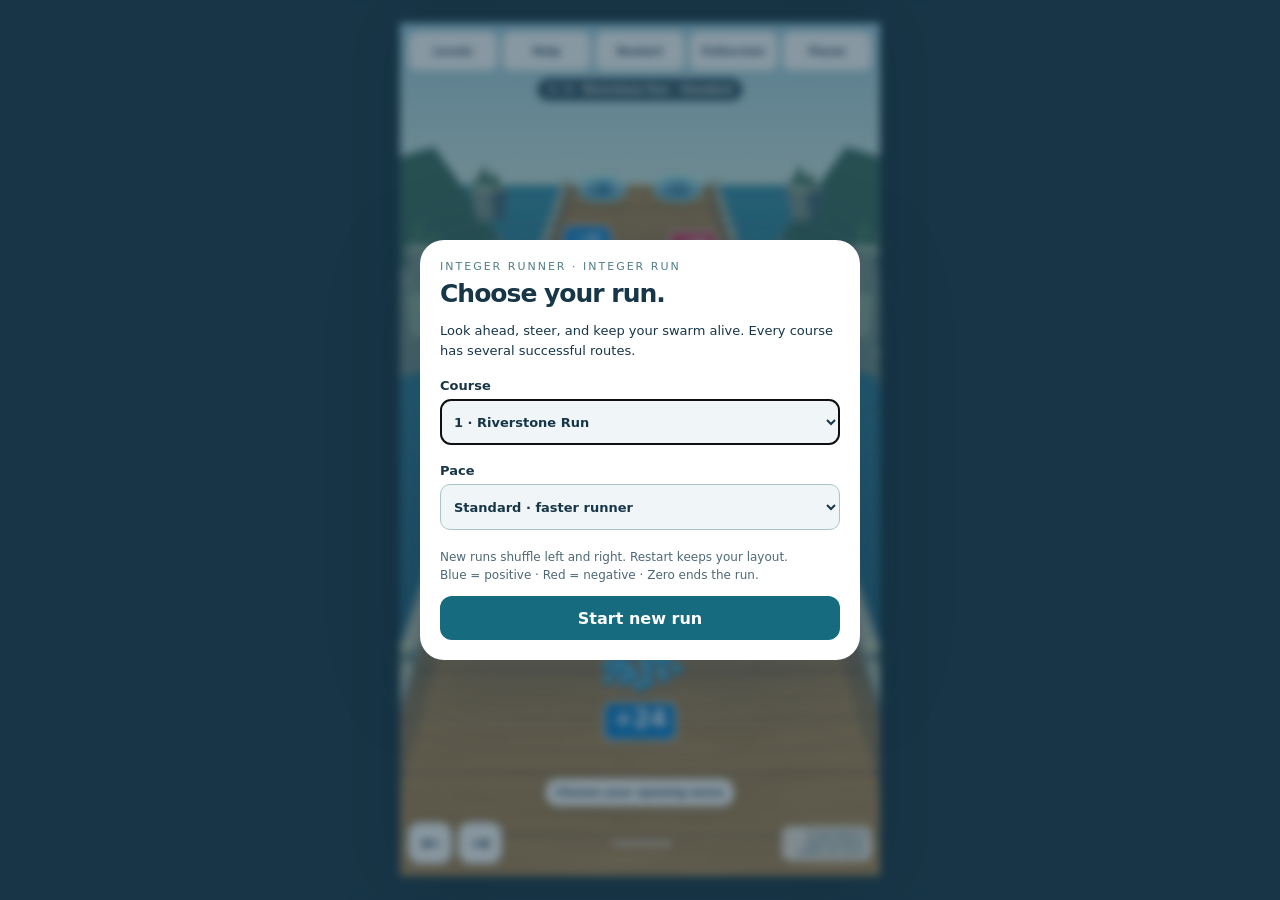
==== index.html @ 9d8e60ab "Rename game to Integer Runner while preserving verified complete HTML" ====
<!doctype html>
<html lang="en"><head><meta charset="utf-8"><meta name="viewport" content="width=device-width,initial-scale=1,viewport-fit=cover"><meta name="theme-color" content="#166c7e"><title>Integer Runner — Integer Run</title><style>
:root{font-family:system-ui,-apple-system,Segoe UI,sans-serif;color:#173648;background:#bbdfdf;font-synthesis:none}*{box-sizing:border-box}body{margin:0;overflow:hidden}button{font:inherit;cursor:pointer;border:1px solid #b7ced0;border-radius:12px;padding:10px 14px;background:#fffffff2;color:#173648;font-weight:750;min-height:44px}button:hover{background:#e6f7f6}button:focus-visible{outline:3px solid #ffb839;outline-offset:3px}canvas{display:block;width:100vw;height:100dvh;touch-action:none}header{position:fixed;top:max(12px,env(safe-area-inset-top));left:16px;right:16px;display:flex;align-items:center;justify-content:space-between;gap:8px;pointer-events:none}.brand{background:#ffffffed;padding:9px 14px;border-radius:14px;box-shadow:0 3px 12px #204e5620}.brand strong{display:block;font-size:18px;letter-spacing:-.5px}.brand span{font-size:11px;letter-spacing:1.4px;text-transform:uppercase}.tools{display:flex;gap:6px;pointer-events:auto}.tools button{padding:9px 12px}.quantity{position:fixed;left:50%;top:78px;transform:translateX(-50%);padding:7px 22px;border:2px solid white;border-radius:18px;color:white;background:#0876cb;font-size:30px;font-weight:850;font-variant-numeric:tabular-nums;box-shadow:0 4px 18px #17364828}.quantity small{display:block;text-align:center;font-size:9px;letter-spacing:1.3px;text-transform:uppercase}.negative{background:#d23e57}.zero{background:#536d7c}#notice{position:fixed;bottom:84px;left:50%;transform:translateX(-50%);width:max-content;max-width:92vw;padding:9px 16px;border-radius:12px;background:#fffffff2;color:#173648;text-align:center;font-weight:650;font-size:14px;box-shadow:0 3px 14px #1736481a;pointer-events:none}footer{position:fixed;bottom:max(14px,env(safe-area-inset-bottom));left:16px;right:16px;display:flex;align-items:center;justify-content:space-between;gap:8px}.steering{display:flex;gap:10px}.steering button{width:62px;font-size:25px;padding:3px 12px;touch-action:none;user-select:none}.progress{width:180px;max-width:32vw;height:5px;background:#ffffff75;border-radius:8px;overflow:hidden}.progress i{display:block;height:100%;width:0;background:#245d69}.sample{font-size:10px;text-align:right;color:#214c5b;background:#ffffffc9;border-radius:8px;padding:5px 8px;max-width:155px}dialog{border:0;border-radius:24px;padding:28px;max-width:480px;width:calc(100vw - 32px);color:#173648;box-shadow:0 22px 90px #16344940}dialog::backdrop{background:#16344980;backdrop-filter:blur(4px)}dialog h1{font-size:30px;letter-spacing:-1px;margin:6px 0 10px}dialog p{line-height:1.5;font-size:15px}dialog .eyebrow{font-size:11px;letter-spacing:2px;text-transform:uppercase;color:#507f88}dialog button.primary{background:#166c7e;color:white;border:0;padding:12px 20px;width:100%}dialog ul{padding-left:20px;line-height:1.6;font-size:14px}.key{border:1px solid #b7ced0;border-radius:4px;padding:0 4px}#history{font-size:12px;padding:10px 13px;background:#edf5f4;border-radius:12px;line-height:1.7;max-height:160px;overflow:auto}#pauseVeil{position:fixed;inset:0;display:grid;place-items:center;pointer-events:none;background:#17364820;font-size:32px;font-weight:800;color:white;text-shadow:0 2px 5px #173648}#pauseVeil[hidden]{display:none}@media(max-width:600px){header{left:8px;right:8px;top:8px}.brand{padding:8px 10px}.brand strong{font-size:14px}.brand span{font-size:8px}.tools{gap:4px}.tools button{font-size:11px;padding:8px;min-height:42px;border-radius:9px}.quantity{top:68px;font-size:25px;padding:4px 18px}footer{left:10px;right:10px}.sample{max-width:105px;font-size:9px}.progress{max-width:23vw}#notice{font-size:12px;bottom:78px;padding:8px 12px}}@media(max-height:500px){.quantity{top:62px;left:66px;font-size:22px}#notice{bottom:67px;font-size:12px}.brand span{display:none}dialog{padding:18px;max-height:94dvh;overflow:auto}}
@media(max-width:600px){.brand{flex-shrink:0;padding:10px 8px}.brand strong{font-size:12px;white-space:nowrap}.brand span{display:none}header{gap:4px}}
@media(max-height:500px){#notice{bottom:14px;max-width:55vw;font-size:11px;padding:6px 10px}.progress{visibility:hidden}}
@media(max-width:360px){.brand{display:none}.tools{width:100%;justify-content:space-between}.tools button{min-width:44px}}

/* Always a phone-shaped playfield, including desktop and fullscreen. */
body{height:100dvh;display:grid;place-items:center;background:#193745}
#stage{position:relative;width:min(100vw,56.25dvh,480px);aspect-ratio:9/16;overflow:hidden;box-shadow:0 0 60px #071b2755;container-type:inline-size}
canvas{width:100%;height:100%}
header{position:absolute;top:8px;left:8px;right:8px;gap:4px}.brand{display:none}
.tools{width:100%;display:grid;grid-template-columns:repeat(4,1fr);gap:4px}
.tools button{padding:7px 2px;min-width:0;min-height:40px;font-size:11px;border-radius:9px}
.quantity{position:absolute;top:58px;left:50%;padding:4px 18px;font-size:25px}
footer{position:absolute;left:8px;right:8px;bottom:12px;gap:5px}.steering{gap:6px}.steering button{width:44px;min-height:42px;font-size:23px}
.sample{font-size:8px;max-width:90px;padding:4px 6px}.progress{width:60px;max-width:15%;visibility:visible}
#notice{position:absolute;bottom:70px;max-width:calc(100% - 16px);font-size:11px;padding:7px 10px}
#pauseVeil{position:absolute}dialog{width:min(440px,calc(100vw - 24px),calc(56.25dvh - 20px));max-height:90dvh;overflow:auto;padding:20px}dialog h1{font-size:25px}dialog p,dialog ul{font-size:13px}
@container(max-width:280px){.tools button{font-size:9px}.quantity{font-size:21px}.sample{font-size:7px;max-width:80px}.progress{display:none}#notice{font-size:10px}}

/* Course setup and compact in-game course status. */
.tools{grid-template-columns:repeat(5,1fr)}
#levelHud{position:absolute;top:55px;left:50%;transform:translateX(-50%);color:#fff;background:#153a4bd9;border:1px solid #ffffff35;border-radius:20px;padding:5px 10px;font-size:10px;font-weight:700;white-space:nowrap;pointer-events:none}
.setting{display:block;font-size:13px;font-weight:750;margin:18px 0}
.setting select{display:block;width:100%;font:inherit;color:#173648;background:#f0f6f7;border:1px solid #a9c4c8;border-radius:10px;padding:12px 9px;margin-top:6px;min-height:46px}
.menuNote{font-size:12px!important;color:#4d6975}
dialog button+button{margin-top:9px}dialog button.secondary{width:100%;background:#edf4f5;border:1px solid #bad0d4}
#nextLevel[hidden]{display:none}
@container(max-width:280px){#levelHud{font-size:8px;max-width:98%;overflow:hidden}.tools button{font-size:8px}}

</style></head><body><main id="stage">
<canvas id="game" aria-label="Forward scrolling signed integer swarm runner. Use left and right arrow keys or drag to steer."></canvas>
<header><div class="brand"><strong>Integer Runner</strong><span>The Narrow Escape · Level 1</span></div><div class="tools"><button id="levels">Levels</button><button id="help">Help</button><button id="restart">Restart</button><button id="full">Fullscreen</button><button id="pause">Pause</button></div></header>
<div id="levelHud"></div>
<div id="notice" role="status" aria-live="polite">Look ahead. Choose your route.</div><div id="pauseVeil" hidden>Paused</div>
<footer><div class="steering"><button id="left" aria-label="Steer left">←</button><button id="right" aria-label="Steer right">→</button></div><div class="progress" aria-label="Level progress"><i id="progress"></i></div><div class="sample">Crowd detail is representative.<br>Labels are exact.</div></footer>
<dialog id="intro"><div class="eyebrow">Integer Runner · Integer Run</div><h1>Choose your run.</h1><p>Look ahead, steer, and keep your swarm alive. Every course has several successful routes.</p>
<label class="setting" for="levelSelect">Course<select id="levelSelect"><option value="0">1 · Riverstone Run</option><option value="1">2 · Amber Crossing</option><option value="2">3 · Twilight Rush</option></select></label>
<label class="setting" for="difficultySelect">Pace<select id="difficultySelect"><option value="relaxed">Relaxed · more thinking time</option><option value="standard" selected>Standard · faster runner</option><option value="fast">Fast · quick decisions</option></select></label>
<p class="menuNote">New runs shuffle left and right. Restart keeps your layout.<br>Blue = positive · Red = negative · Zero ends the run.</p><button id="begin" class="primary">Start new run</button></dialog>
<dialog id="helpDialog"><div class="eyebrow">How to play</div><h1>Look ahead. Then steer.</h1><ul><li>Use arrows, A/D, bottom arrows, or drag left/right. At operation circles, the nearest lane is selected.</li><li>Operation circles change your exact value. Negative multiplication reverses color.</li><li>Both incoming swarms move toward your group. Front contact determines which interacts first; the other keeps approaching.</li><li>Same signs join. Opposite signs cancel at their point of front contact; equal quantities disappear together.</li><li>If your army reaches zero at any point, you lose, even if the opposing army has survivors. Sign gates span the road. Blue gates say POSITIVE +; red gates say NEGATIVE −. Choose an earlier operation that gives you the required sign.</li><li>The final gate requires <strong>0 &lt; |value| &lt; 5</strong>. The final lanes rejoin automatically. The entire swarm either passes or stops.</li><li>Levels lets you choose a course and pace. Start new run shuffles operations and the first incoming pair. Restart repeats the current layout.</li><li>After the size gate, counter the boss in a circular arena. Move with arrow keys/WASD or tap/drag anywhere on the arena. Choose one operation per attack; oppose the pulse and survive to score a hit. Three hits win. Same signs merge without boss damage.</li><li>Space pauses; R restarts. Escape closes Help. Fullscreen depends on browser support.</li></ul><button id="closeHelp" class="primary">Back to game</button></dialog>
<dialog id="result"><div class="eyebrow" id="resultTag"></div><h1 id="resultTitle"></h1><p id="resultText"></p><div id="history"></div><p></p><button id="nextLevel" class="primary" hidden>Next course →</button><button id="again" class="primary">Retry this layout</button><button id="chooseLevel" class="secondary">Choose course &amp; pace</button></dialog>
<script>
/* Exact integer state; independent of rendering. Browser and Node compatible. */
(function(root){
'use strict';
const signed = n => n > 0 ? '+'+n : String(n).replace('-', '−');
function operation(value, op){
  if(!Number.isSafeInteger(value)||!Number.isSafeInteger(op.n)) throw Error('Integer required');
  let out;
  switch(op.kind){
    case 'add': out=value+op.n;break;
    case 'sub': out=value-op.n;break;
    case 'mul': out=value*op.n;break;
    case 'div': if(op.n===0||value%op.n!==0)throw Error('Division must give a whole number');out=value/op.n;break;
    default:throw Error('Unknown operation');
  }
  if(!Number.isSafeInteger(out))throw Error('Quantity outside exact integer range');
  return out===0?0:out;
}
function encounter(a,b){if(!Number.isSafeInteger(a)||!Number.isSafeInteger(b)||!Number.isSafeInteger(a+b))throw Error('Integer required');return a+b;}
function cancellation(a,b,progress){
 if(a*b>=0)throw Error('Opposite signs required');
 const removed=Math.floor(Math.min(Math.abs(a),Math.abs(b))*Math.max(0,Math.min(1,progress)));
 return {a:Math.sign(a)*(Math.abs(a)-removed),b:Math.sign(b)*(Math.abs(b)-removed),removed};
}
const fits=(n,capacity)=>Number.isSafeInteger(n)&&n!==0&&Math.abs(n)<capacity;
const signAllowed=(n,sign)=>Number.isSafeInteger(n)&&n!==0&&Math.sign(n)===sign;
// Course plans use multiples of four so every final division is exact.
// The order and arithmetic are designed first; only lateral placement is shuffled.
const DIFFICULTIES={relaxed:{name:'Relaxed',speed:70},standard:{name:'Standard',speed:88},fast:{name:'Fast',speed:108}};
const LEVELS=[
 {name:'Riverstone Run',start:24,red:-20,blue:48,trim:[12,52],length:3100,theme:0},
 {name:'Amber Crossing',start:40,red:-28,blue:80,trim:[20,92],length:3700,theme:1},
 {name:'Twilight Rush',start:56,red:-36,blue:112,trim:[28,132],length:4300,theme:2}
];
function random(seed){return ()=>{seed|=0;seed=seed+0x6D2B79F5|0;let t=Math.imul(seed^seed>>>15,1|seed);t=t+Math.imul(t^t>>>7,61|t)^t;return ((t^t>>>14)>>>0)/4294967296;};}
function makeLevel(index=0,seed=1,difficulty='standard'){
 const spec=LEVELS[index];if(!spec)throw Error('Unknown level');
 const rng=random(seed),scale=spec.length/3100;
 const op=(label,kind,n)=>({label,op:{kind,n}});
 const pads=(id,z,title,items)=>({id,z:z*scale,type:'pads',title,items});
 let rows=[
  pads('start',210,'Choose your opening move',[op('×(−2)','mul',-2),op('+8','add',8)]),
  {id:'pair',z:620*scale,hold:870*scale,type:'incoming',title:'Choose which swarm reaches you first',items:[{id:'red',v:spec.red},{id:'blue',v:spec.blue}]},
  pads('positiveChoice',1070,'The blue gate needs a positive swarm',[op('×(−1)','mul',-1),op('×(+1)','mul',1)]),
  {id:'positiveGate',z:1270*scale,type:'signGate',sign:1,title:'POSITIVE +'},
  pads('trim',1500,'Choose how much to subtract',spec.trim.map(n=>op('−'+n,'sub',n))),
 ];
 if(index>0)rows.push(pads('reshape',1660,index===1?'Grow or stay?':'Plan for the red swarm',index===1?[op('×1','mul',1),op('×2','mul',2)]:[op('×2','mul',2),op('+4','add',4)]));
 rows.push(
  {id:'lastSwarm',z:1850*scale,hold:1980*scale,type:'swarm',title:'Meet −4',v:-4},
  pads('negativeChoice',2150,'The red gate needs a negative swarm',[op('×(−1)','mul',-1),op('−16','sub',16)]),
  {id:'negativeGate',z:2360*scale,type:'signGate',sign:-1,title:'NEGATIVE −'},
  pads('recover',2580,'Find a small nonzero value',[op('+8','add',8),op(index===1?'+24':'+16','add',index===1?24:16)]),
  pads('final',2870,'One last operation before the size gate',[op('÷4','div',4),op('×(−2)','mul',-2)]),
  {id:'gate',z:spec.length,type:'gate',title:'Finish with 0 < |value| < 5',capacity:5}
 );
 for(const row of rows){if(!row.items)continue;if(rng()<.5)row.items.reverse();row.items.forEach((it,i)=>it.x=i? .52:-.52);}
 return {...spec,index,seed,difficulty,speed:DIFFICULTIES[difficulty].speed,view:1100,capacity:5,rows};
}
// Enumerate operation choices and both encounter orders; exhausted players never
// inherit an enemy's survivors. Returned traces also support browser route tests.
function solve(level){
 let states=[{value:level.start,actions:[],trace:[level.start]}],failures={zero:0,sign:0,size:0,integer:0};
 const hit=(a,b)=>a*b<0&&Math.abs(a)<=Math.abs(b)?0:encounter(a,b);
 for(const row of level.rows){const next=[];
  for(const state of states){
   const emit=(value,action)=>{if(value===0){failures.zero++;return;}next.push({value,actions:action?[...state.actions,{row:row.id,...action}]:state.actions,trace:[...state.trace,value]});};
   if(row.type==='pads'){for(const it of row.items){try{emit(operation(state.value,it.op),{label:it.label,x:it.x});}catch(e){failures.integer++;}}}
   else if(row.type==='incoming'){
    for(const order of [row.items,[...row.items].reverse()]){let v=state.value;for(const it of order){v=hit(v,it.v);if(v===0)break;}emit(v,{order:order.map(it=>it.id),x:order[0].x});}
   }else if(row.type==='swarm')emit(hit(state.value,row.v));
   else if(row.type==='signGate'){if(signAllowed(state.value,row.sign))emit(state.value);else failures.sign++;}
   else if(row.type==='gate'){if(fits(state.value,row.capacity))emit(state.value);else failures.size++;}
  }states=next;
 }
 return {wins:states,failures};
}
const LEVEL=makeLevel();
const api={signed,operation,encounter,cancellation,fits,signAllowed,LEVEL,LEVELS,DIFFICULTIES,makeLevel,solve};
if(typeof module!=='undefined')module.exports=api;else root.BlobMath=api;
})(typeof window!=='undefined'?window:globalThis);

</script><script>
/* Original lightweight Canvas artwork. Cached sprites; no network assets. */
(()=>{
 const TAU=Math.PI*2,fract=n=>n-Math.floor(n),noise=n=>fract(Math.sin(n*127.1+31.7)*43758.5453);
 function poly(c,points,color){c.fillStyle=color;c.beginPath();points.forEach((p,i)=>i?c.lineTo(p.x,p.y):c.moveTo(p.x,p.y));c.closePath();c.fill();}
 function creatures(){
  const frames={};
  for(const sign of [1,-1]){frames[sign]=[];for(let v=0;v<4;v++){
   const image=document.createElement('canvas');image.width=image.height=64;const c=image.getContext('2d');
   const shadow=c.createRadialGradient(32,54,1,32,54,25);shadow.addColorStop(0,'#122f4760');shadow.addColorStop(1,'#122f4700');c.fillStyle=shadow;c.beginPath();c.ellipse(32,54,25,7,0,0,TAU);c.fill();
   const color=c.createRadialGradient(20,16,2,35,34,33);color.addColorStop(0,sign>0?'#a8f3ff':'#ffd0c8');color.addColorStop(.32,sign>0?'#45c9fc':'#ff7c87');color.addColorStop(.74,sign>0?'#088bd9':'#e83260');color.addColorStop(1,sign>0?'#085c9f':'#9c2147');
   const tip=[0,3,-2,1][v];c.fillStyle=color;c.beginPath();c.moveTo(9,38);c.bezierCurveTo(7,20,17,12,25,11);c.bezierCurveTo(29,10,30,6-tip,33,7-tip);c.bezierCurveTo(37,8,35,11,41,13);c.bezierCurveTo(57,18,60,40,50,49);c.bezierCurveTo(39,59,11,56,9,38);c.fill();
   c.strokeStyle=sign>0?'#086db5aa':'#a8234daa';c.lineWidth=1;c.stroke();
   c.fillStyle='#ffffff90';c.beginPath();c.ellipse(22,20,6.5,4.5,-.65,0,TAU);c.fill();c.fillStyle='#ffffffbf';c.beginPath();c.ellipse(18.5,24,2,1.5,-.4,0,TAU);c.fill();
   c.strokeStyle=sign>0?'#9deeff88':'#ffb5bf88';c.lineWidth=1.2;c.beginPath();c.ellipse(34,40,18,12,.05,.15,1.7);c.stroke();frames[sign].push(image);
  }}return frames;
 }
 function block(c,x,y,w,h,color='#7c8c91',light='#bac7c6',shade='#4f646b'){
  c.fillStyle=shade;c.fillRect(x,y,w,h);c.fillStyle=color;c.fillRect(x+1,y+1,Math.max(0,w-2),Math.max(0,h-2));
  c.fillStyle=light;c.fillRect(x+1,y+1,Math.max(0,w-2),Math.min(3,h*.16));c.fillStyle='#193e462b';c.fillRect(x+w-Math.max(2,w*.13),y+3,Math.max(1,w*.13-1),Math.max(0,h-4));
 }
 let backdrop=null,backdropKey='';
 const plank=document.createElement('canvas');plank.width=384;plank.height=64;
 {const c=plank.getContext('2d');c.fillStyle='#a88251';c.fillRect(0,0,384,64);
 for(let i=0;i<90;i++){const y=noise(i+5)*64,x=noise(i+6)*384,len=12+noise(i+7)*180;c.strokeStyle=i%3?'#422b1520':'#f1d29242';c.lineWidth=.5+noise(i+9);c.beginPath();c.moveTo(x,y);c.bezierCurveTo(x+len*.3,y+1,x+len*.6,y-1,x+len,y);c.stroke();}
 c.strokeStyle='#503a2eaa';c.lineWidth=2;c.beginPath();c.moveTo(0,63);c.lineTo(384,63);c.stroke();c.strokeStyle='#efd6a45a';c.beginPath();c.moveTo(0,1);c.lineTo(384,1);c.stroke();}
 const post=document.createElement('canvas');post.width=64;post.height=100;
 {const c=post.getContext('2d');
  poly(c,[{x:9,y:19},{x:45,y:19},{x:45,y:94},{x:9,y:94}],'#879689');
  poly(c,[{x:45,y:19},{x:57,y:10},{x:57,y:84},{x:45,y:94}],'#536e70');
  poly(c,[{x:4,y:12},{x:44,y:12},{x:44,y:25},{x:4,y:25}],'#c4c8a8');
  poly(c,[{x:44,y:12},{x:62,y:2},{x:62,y:15},{x:44,y:25}],'#84968a');
  poly(c,[{x:4,y:12},{x:21,y:2},{x:62,y:2},{x:44,y:12}],'#e3dfbc');
  c.fillStyle='#425b5d30';c.fillRect(13,52,29,2);c.fillRect(13,77,29,2);
 }
 const palettes=[
  {sky:'#9acbdc',haze:'#dfecda',water:'#378da4',deep:'#164c68',rock:'#778f87',side:'#466775',top:'#97b19b',leaf:'#386b5d'},
  {sky:'#c9b9a2',haze:'#f8dab1',water:'#438da0',deep:'#254d66',rock:'#bb956e',side:'#80634d',top:'#dfbc89',leaf:'#697e57'},
  {sky:'#37496d',haze:'#a7a5ba',water:'#536c9b',deep:'#223454',rock:'#737f9b',side:'#485776',top:'#a1a6bc',leaf:'#4b6178'}
 ];
 const islets=new Map();
 function islet(theme){if(islets.has(theme))return islets.get(theme);const p=palettes[theme],a=document.createElement('canvas');a.width=240;a.height=300;const c=a.getContext('2d');
  c.fillStyle='#092d4440';c.beginPath();c.ellipse(120,279,112,14,0,0,TAU);c.fill();
  poly(c,[{x:25,y:120},{x:118,y:99},{x:145,y:274},{x:59,y:281}],p.rock);
  poly(c,[{x:118,y:99},{x:205,y:129},{x:184,y:271},{x:145,y:274}],p.side);
  poly(c,[{x:25,y:120},{x:73,y:92},{x:162,y:95},{x:205,y:129},{x:118,y:144}],p.top);
  poly(c,[{x:63,y:159},{x:85,y:149},{x:80,y:249},{x:68,y:268}],'#e9e6c71c');
  poly(c,[{x:152,y:153},{x:174,y:156},{x:163,y:260},{x:152,y:263}],'#142f412e');
  for(const [x,y,r] of [[68,94,32],[125,95,42],[160,112,25]]){c.fillStyle=p.leaf;c.beginPath();c.ellipse(x,y,r,r*.33,0,0,TAU);c.fill();}
  for(const [x,y,r] of [[90,55,31],[141,74,23]]){
   c.fillStyle='#475650';c.fillRect(x-3,y+20,6,28);
   poly(c,[{x,y:y-r*1.5},{x:x-r,y:y+r},{x:x+r,y:y+r}],p.leaf);
   poly(c,[{x,y:y-r*1.5},{x:x-r,y:y+r},{x,y:y+r*.7}],theme===2?'#80908f':'#5a8a69');
  }
  c.strokeStyle='#caf1e64a';c.lineWidth=3;c.beginPath();c.ellipse(120,283,100,9,0,0,TAU);c.stroke();islets.set(theme,a);return a;
 }

 function scene(c,{W,H,half,project,position,view,time,unit,cameraX=0,theme=0}){
  const palette=palettes[theme];
  if(backdropKey!==W+','+H+','+theme){backdrop=document.createElement('canvas');backdrop.width=Math.ceil(W);backdrop.height=Math.ceil(H);const c=backdrop.getContext('2d');
  const sky=c.createLinearGradient(0,0,0,H);sky.addColorStop(0,palette.sky);sky.addColorStop(.28,palette.haze);sky.addColorStop(.6,palette.water);sky.addColorStop(1,palette.deep);c.fillStyle=sky;c.fillRect(0,0,W,H);
  const water=c.createLinearGradient(0,H*.19,0,H);water.addColorStop(0,palette.water);water.addColorStop(1,palette.deep);c.fillStyle=water;c.fillRect(0,H*.19,W,H*.81);
  // Quiet rocky shores outside the roadway; the road stays visually uncluttered.
  for(const side of [-1,1]){
   const edge=side<0?0:W;const dir=-side;
   poly(c,[{x:edge,y:H*.18},{x:edge+dir*W*.14,y:H*.16},{x:edge+dir*W*.26,y:H*.26},{x:edge+dir*W*.20,y:H*.39},{x:edge,y:H*.43}],palette.rock);
   poly(c,[{x:edge,y:H*.17},{x:edge+dir*W*.13,y:H*.145},{x:edge+dir*W*.25,y:H*.255},{x:edge+dir*W*.12,y:H*.29},{x:edge,y:H*.28}],palette.leaf);
   poly(c,[{x:edge+dir*W*.08,y:H*.3},{x:edge+dir*W*.15,y:H*.285},{x:edge+dir*W*.20,y:H*.30},{x:edge+dir*W*.17,y:H*.355},{x:edge+dir*W*.09,y:H*.37}],palette.top);
   for(let i=0;i<4;i++){const x=edge+dir*W*(.025+i*.047),y=H*(.17+i*.013),r=W*.022;poly(c,[{x,y:y-r*2},{x:x-r,y:y+r},{x:x+r,y:y+r}],palette.leaf);}
  }
   backdropKey=W+','+H+','+theme;
  }
  // Distant scenery shifts less than nearby road edges: translational parallax.
  c.drawImage(backdrop,-W*.08-cameraX*W*.075,0,W*1.16,H);
  // Cached planted islets, rooted at the water plane. Their scaled faces and
  // parallax make forward travel visible without detailed 3D meshes.
  for(let d=Math.floor((position+view)/290)*290-position;d>-220;d-=290){
   for(const side of [-1,1]){const id=Math.round((d+position)/290),p=project(side*(1.8+noise(id+side*7)*.55),d),width=125*p.sc*unit,height=width*1.25;
    c.drawImage(islet(theme),p.x-width/2,p.y-height*.96,width,height);
   }
  }
  c.lineCap='round';for(let i=0;i<14;i++){const y=H*(.28+i*.054),x=noise(i+8)*W+Math.sin(time*.32+i)*W*.006,w=(9+noise(i+20)*23)*unit;c.strokeStyle=i%3?'#b6e3dc30':'#e3eee55c';c.lineWidth=i%3?1:1.8;c.beginPath();c.moveTo(x,y);c.lineTo(x+w,y);c.stroke();}
  const front=project(0,-160),back=project(0,view);
  // Visible slab sides beneath the deck, rather than a paper-thin surface.
  for(const side of [-1,1]){const a=project(side,view),b=project(side,-160);
   poly(c,[a,b,{x:b.x,y:b.y+20*b.sc*unit},{x:a.x,y:a.y+20*a.sc*unit}],side<0?'#695f4e':'#4b514b');
  }
  poly(c,[{x:back.x-half*back.sc,y:back.y},{x:back.x+half*back.sc,y:back.y},{x:front.x+half*front.sc,y:front.y},{x:front.x-half*front.sc,y:front.y}],'#ac8253');
  // Cached grain mapped in receding board strips; no per-frame grain generation.
  c.save();c.beginPath();c.moveTo(back.x-half*back.sc,back.y);c.lineTo(back.x+half*back.sc,back.y);c.lineTo(front.x+half*front.sc,front.y);c.lineTo(front.x-half*front.sc,front.y);c.closePath();c.clip();
  for(let d=Math.ceil((position-160)/32)*32-position;d<view;d+=32){const id=Math.round((d+position)/32),a=project(-1,d),b=project(1,d),far=project(0,d+32);c.drawImage(plank,a.x,far.y,b.x-a.x,Math.max(1,a.y-far.y+1));if(id%3===0){c.fillStyle='#654c2e0a';c.fillRect(a.x,far.y,b.x-a.x,a.y-far.y+1);}}
  if(theme===2){c.fillStyle='#21325520';c.fillRect(0,0,W,H);}
  c.restore();
  // Raised parapets: lit top, shaded wall, and world-anchored segment seams.
  for(const side of [-1,1]){
   poly(c,[project(side*.91,view),project(side,view),project(side,-160),project(side*.91,-160)],'#183a4938');
   for(let d=Math.floor((position+view)/64)*64-position;d>-224;d-=64){
    const far=Math.min(view,d+64),near=Math.max(-160,d);if(far<=near)continue;
    const a=project(side,far),b=project(side,near),ao=project(side*1.09,far),bo=project(side*1.09,near);
    const lift=p=>({x:p.x,y:p.y-8*p.sc*unit});
    poly(c,[a,b,lift(b),lift(a)],side<0?'#708482':'#536e72');
    poly(c,[lift(a),lift(b),lift(bo),lift(ao)],'#b6bea9');
    c.strokeStyle='#465d5e60';c.lineWidth=Math.max(.6,b.sc*.8);c.beginPath();c.moveTo(b.x,b.y);c.lineTo(b.x,b.y-8*b.sc*unit);c.lineTo(bo.x,bo.y-8*bo.sc*unit);c.stroke();
    if(d>=-160){const p=project(side*1.035,d),size=19*p.sc;c.drawImage(post,p.x-size*.6,p.y-size*1.5,size*1.2,size*1.7);}
   }
  }
  c.lineCap='butt';
 }
 window.BlobArt={creatures,block,scene};
})();

</script><script>
/* Circular arena, integer counterattacks, and cached approved boss sprite. */
(()=>{
const pads=[{x:-.72,y:.08,label:'×(−1)',op:{kind:'mul',n:-1}},{x:.72,y:.08,label:'+16',op:{kind:'add',n:16}},{x:0,y:.77,label:'−16',op:{kind:'sub',n:16}}];
const image=new Image();image.src='[data-uri]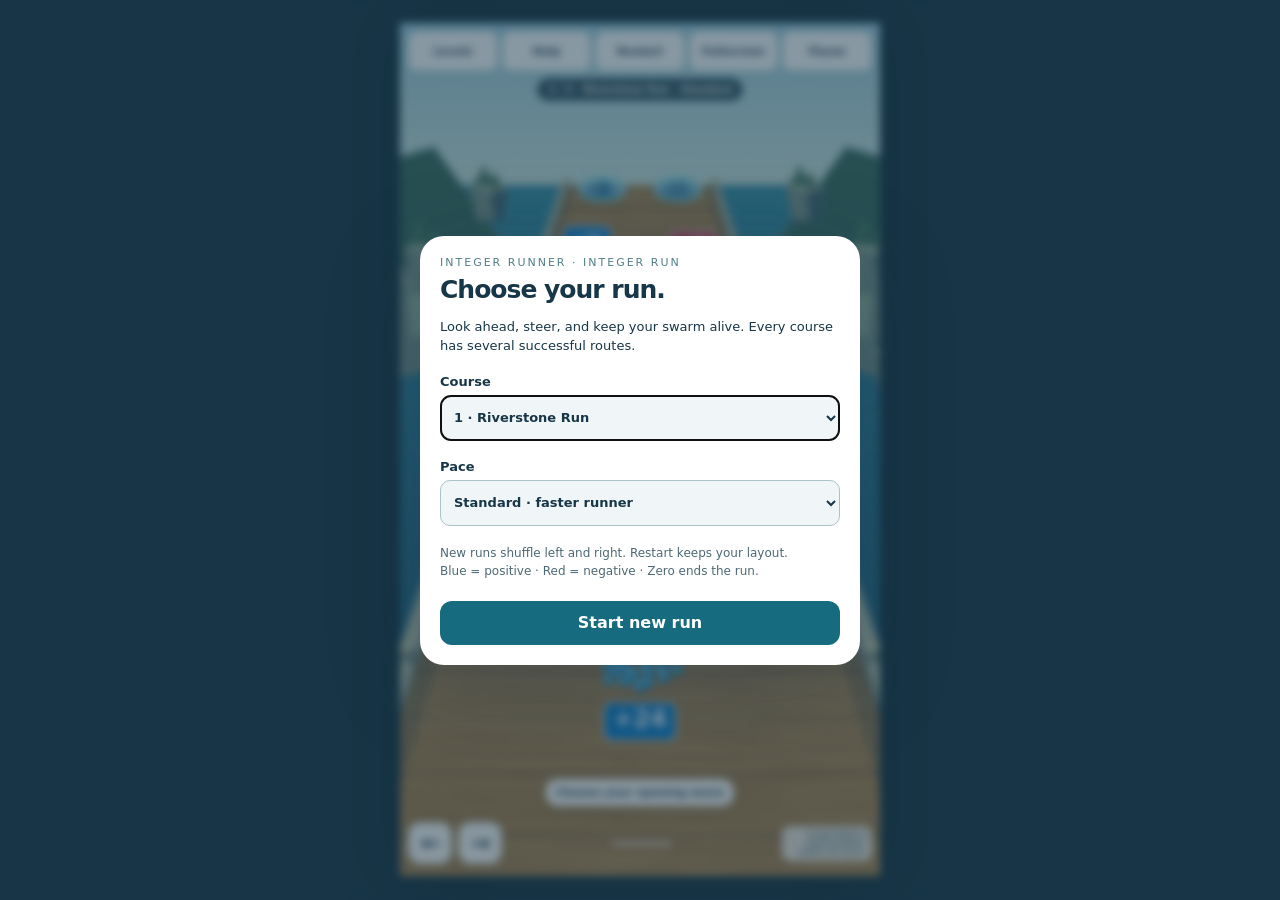
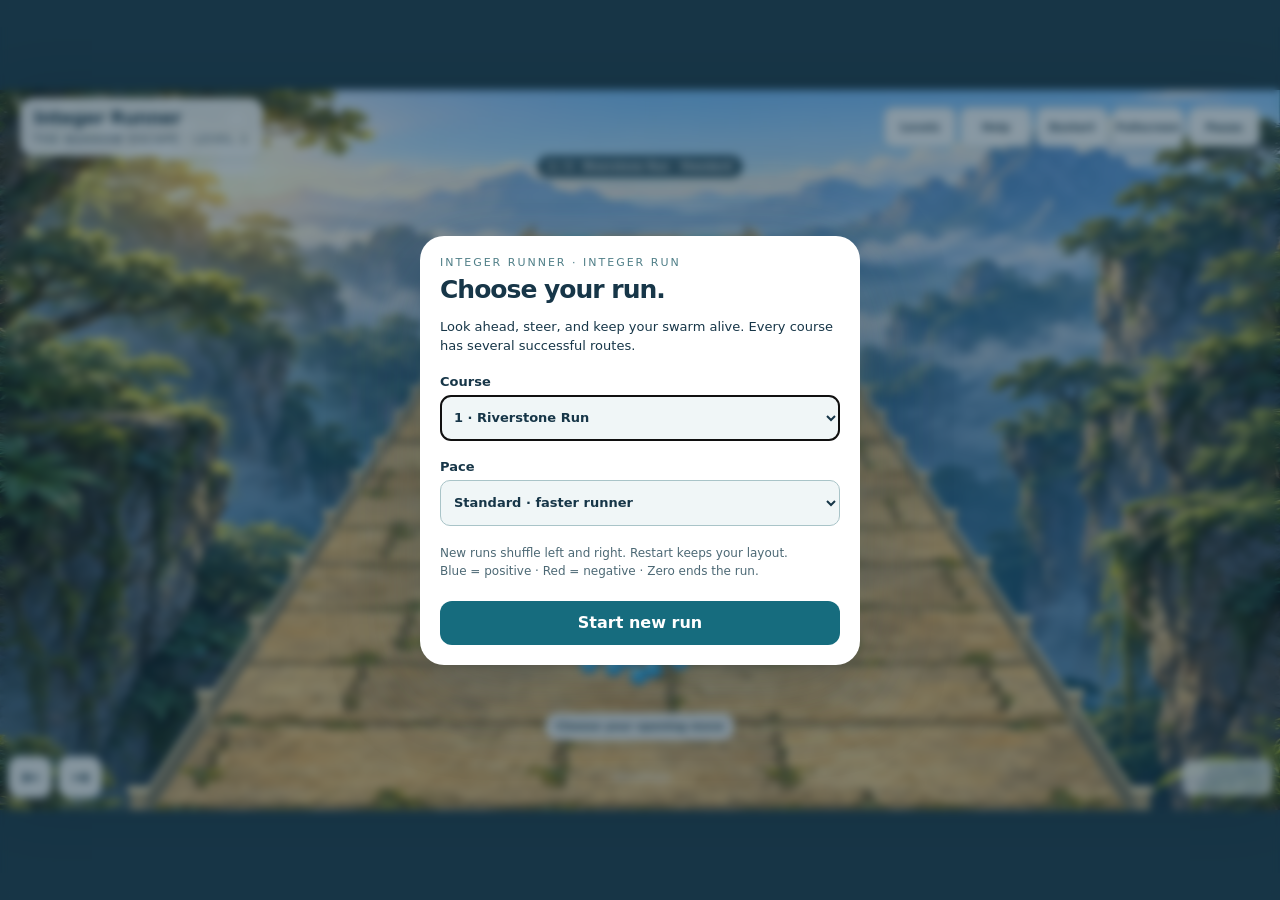
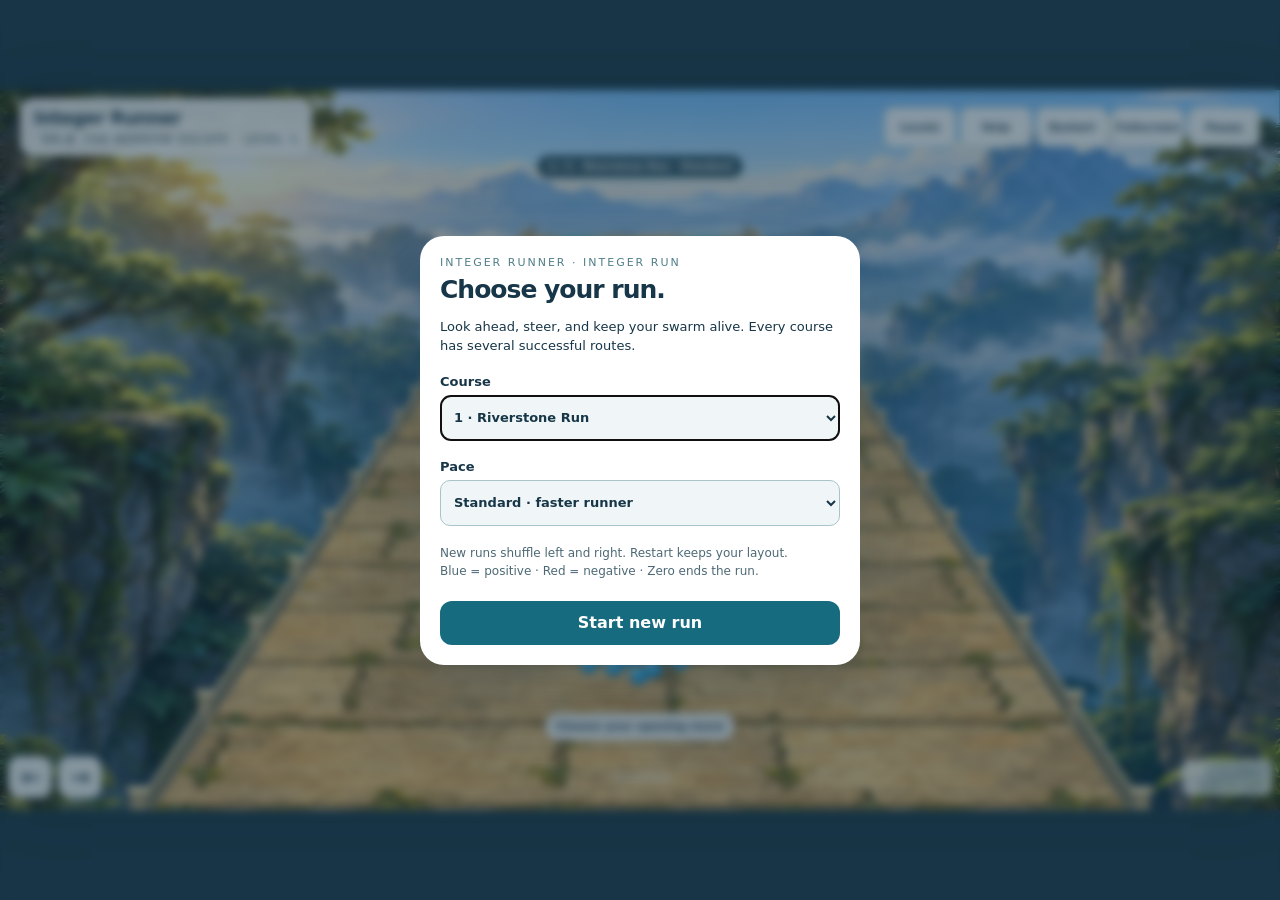
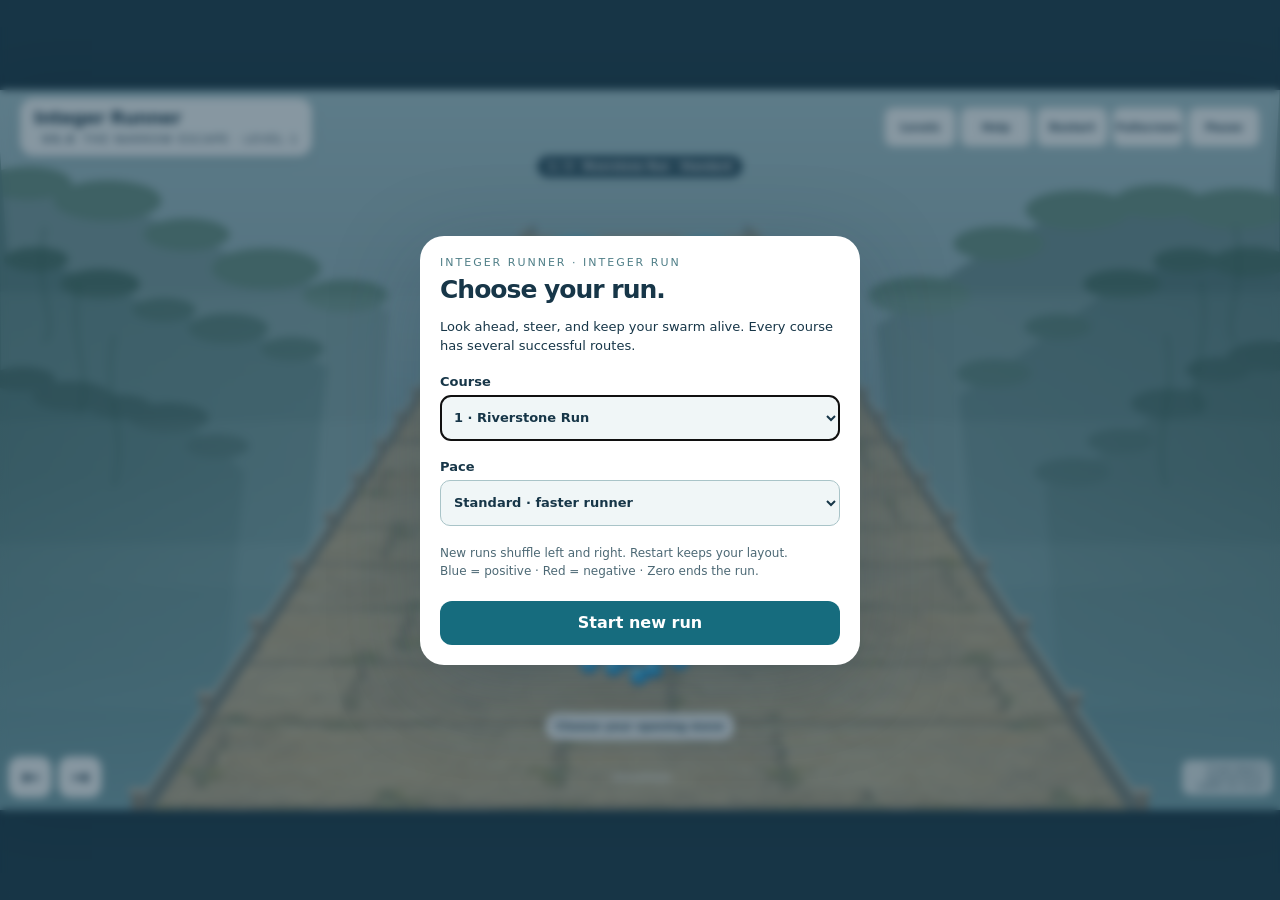
